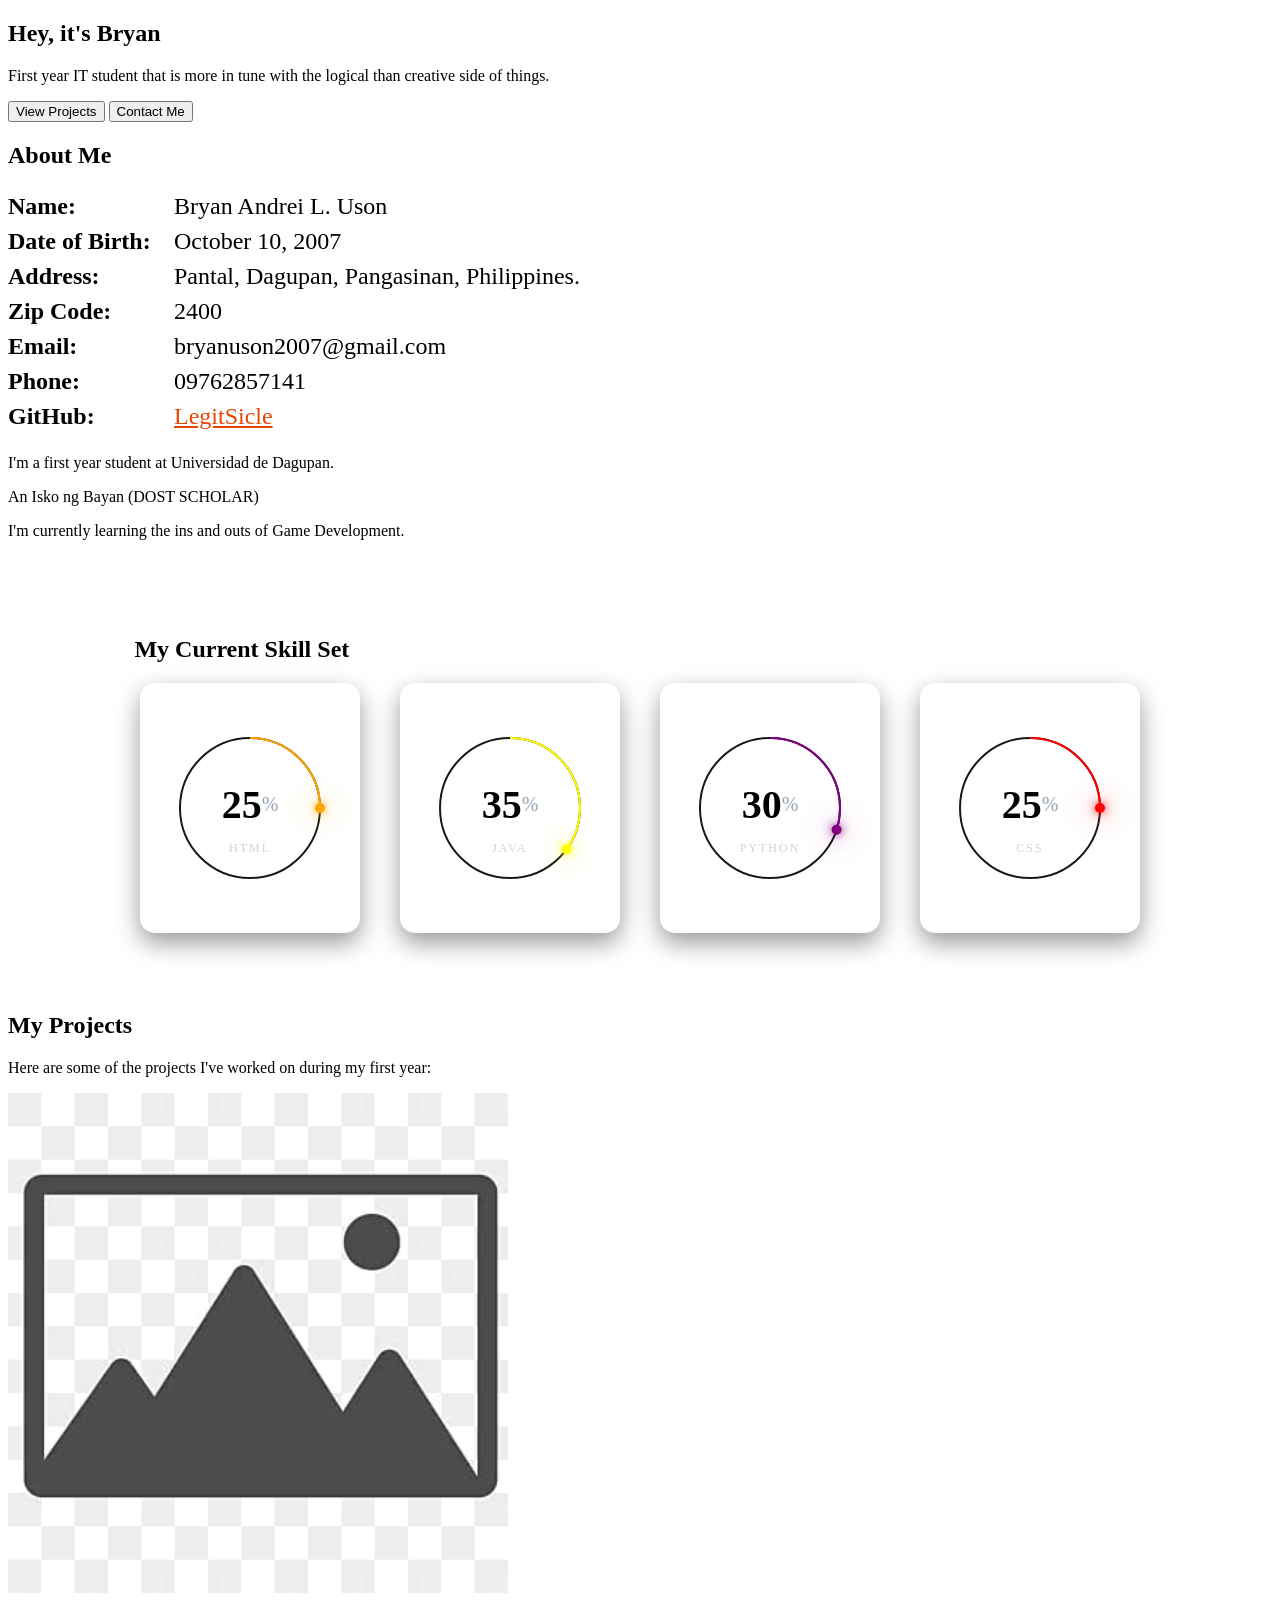
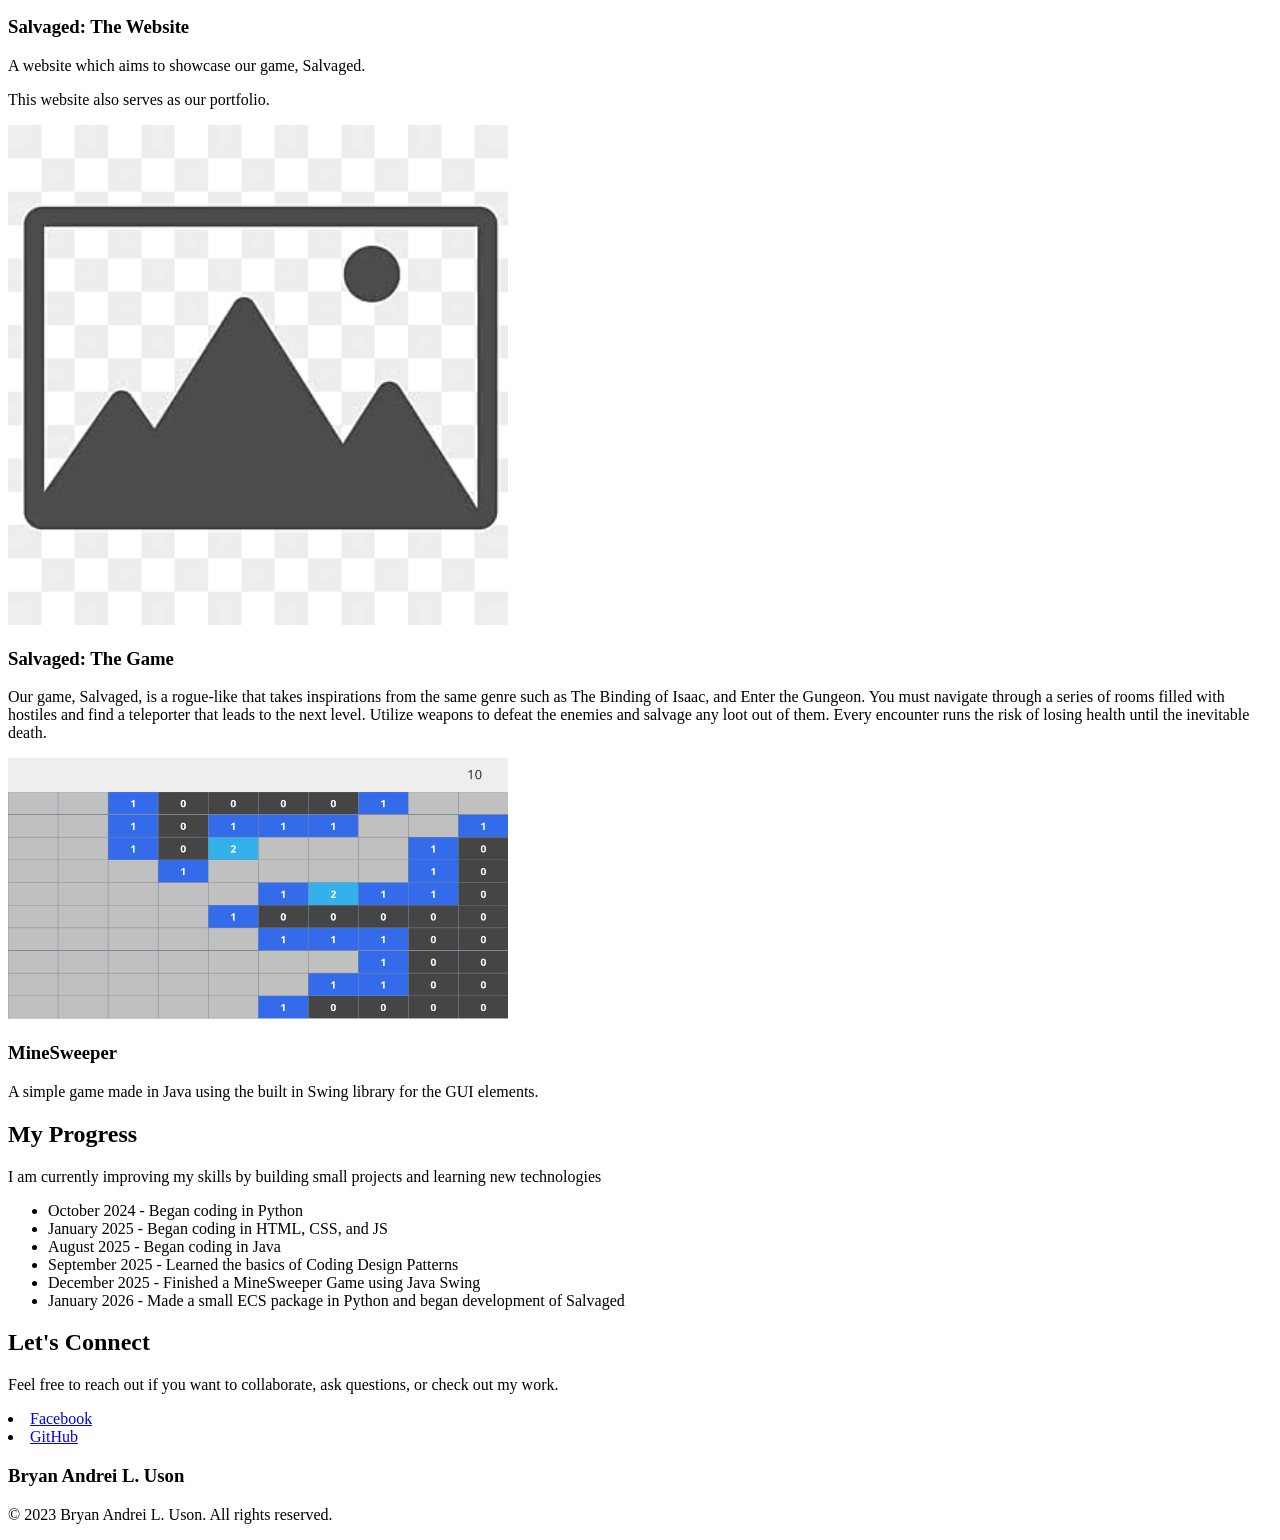
==== portfolio/bryan.html @ 9984b6cf "Changed project structure and renamed files as well as added info for portfolio" ====
<!DOCTYPE html>
<html lang="en">
<head>
  <meta charset="UTF-8">
  <meta name="viewport" content="width=device-width, initial-scale=1.0">
  <link rel="stylesheet" href="/styles/portfolio.css">
  <title>Document</title>
</head>
<body>
  <section class="hero-section">
    <h1>Hey, it's <span>Bryan</span></h1>
    <p>First year IT student that is more in tune with the logical than creative side of things.</p>
    <button class="btn">View Projects</button>
    <button class="btn">Contact Me</button>
  </section>

  <section class="about-me">
    <h2>About <span>Me</span></h2>
      <dl class="about-info">
        <dt>Name:</dt>
        <dd>Bryan Andrei L. Uson</dd>

        <dt>Date of Birth:</dt>
        <dd>October 10, 2007</dd>

        <dt>Address:</dt>
        <dd>Pantal, Dagupan, Pangasinan, Philippines.</dd>

        <dt>Zip Code:</dt>
        <dd>2400</dd>

        <dt>Email:</dt>
        <dd>bryanuson2007@gmail.com</dd>

        <dt>Phone:</dt>
        <dd>09762857141</dd>

        <dt>GitHub:</dt>
        <dd><a href="https://github.com/LegitSicle" style="color: #E74504">LegitSicle</a></dd>
      </dl>
    <div>
      <p>I'm a first year student at Universidad de Dagupan.</p>
      <p>An Isko ng Bayan (DOST SCHOLAR)</p>
      <p>I'm currently learning the ins and outs of Game Development.</p>
    </div>
  </section>

  <section class="skill-set">
    <h2>My Current Skill Set</h2>
    <div class="container-circ">
      <div class="card-circ">
        <div class="percent" style="--clr:orange; --num: 25">
          <div class="dot"></div>
            <svg>
              <circle cx="70" cy="70" r="70"></circle>
              <circle cx="70" cy="70" r="70"></circle>
            </svg>
          <div class="number">
            <h2>25<span>%</span></h2>
            <p>html</p>
          </div>
        </div>
    </div>

    <div class="card-circ">
      <div class="percent" style="--clr:yellow; --num: 35">
        <div class="dot"></div>
        <svg>
          <circle cx="70" cy="70" r="70"></circle>
          <circle cx="70" cy="70" r="70"></circle>
        </svg>
        <div class="number">
          <h2>35<span>%</span></h2>
          <p>Java</p>
        </div>
      </div>
    </div>

    <div class="card-circ">
      <div class="percent" style="--clr:purple; --num: 30">
        <div class="dot"></div>
        <svg>
          <circle cx="70" cy="70" r="70"></circle>
          <circle cx="70" cy="70" r="70"></circle>
        </svg>
        <div class="number">
          <h2>30<span>%</span></h2>
          <p>python</p>
        </div>
      </div>
    </div>

    <div class="card-circ">
      <div class="percent" style="--clr:red; --num: 25">
          <div class="dot"></div>
          <svg>
            <circle cx="70" cy="70" r="70"></circle>
            <circle cx="70" cy="70" r="70"></circle>
          </svg>
          <div class="number">
            <h2>25<span>%</span></h2>
            <p>CSS</p>
          </div>
        </div>
      </div>
    </div>
  </section>

  <section class="projects">
    <h2>My Projects</h2>
    <p>Here are some of the projects I've worked on during my first year:</p>
    
    <div class="project-card">
      <img src="/assets/placeholder.jpg" alt="Salvaged: The Website">
      <h3>Salvaged: The Website</h3>
      <p>A website which aims to showcase our game, Salvaged.</p>
      <p>This website also serves as our portfolio.</p>
    </div>
    <div class="project-card">
      <img src="/assets/placeholder.jpg" alt="Salvaged: The Game">
      <h3>Salvaged: The Game</h3>
      <p>
        Our game, Salvaged, is a rogue-like that takes inspirations from the same genre such as The Binding of Isaac, and Enter the Gungeon. 
        You must navigate through a series of rooms filled with hostiles and find a teleporter that leads to the next level.
        Utilize weapons to defeat the enemies and salvage any loot out of them. Every encounter runs the risk of losing health until the inevitable death.
      </p>
    </div>
    <div class="project-card">
      <img src="/assets/minesweeper.png" alt="MineSweeper">
      <h3>MineSweeper</h3>
      <p>
        A simple game made in Java using the built in Swing library for the GUI elements.
      </p>
    </div>
  </section>

  <section class="leaning-journey">
    <h2>My Progress</h2>
    <p>I am currently improving my skills by building small projects and learning new technologies</p>
    <ul>
      <li>October 2024 - Began coding in Python</li>
      <li>January 2025 - Began coding in HTML, CSS, and JS</li>
      <li>August 2025 - Began coding in Java</li>
      <li>September 2025 - Learned the basics of Coding Design Patterns</li>
      <li>December 2025 - Finished a MineSweeper Game using Java Swing</li>
      <li>January 2026 - Made a small ECS package in Python and began development of Salvaged</li>
    </ul>
  </section>

  <section class="contact-section">
    <h2>Let's Connect</h2>
    <p>Feel free to reach out if you want to collaborate, ask questions, or check out my work.</p>
    <div class="contact-list">
      <li><a href="https://www.facebook.com/bryanandrei.uson/">Facebook</a></li>
      <li><a href="https://github.com/LegitSicle">GitHub</a></li>
    </div>
  </section>
  <footer>
    <h3>Bryan Andrei L. Uson</h3>
    <p>&copy; 2023 Bryan Andrei L. Uson. All rights reserved.</p>
  </footer>
</body>
</html>
---- styles/portfolio.css ----
/* CSS HEX */
/* 
--graphite: #292929ff;
--charcoal: #585757ff;
--linen: #f5ece4ff;
--pumpkin-spice: #fc6a0aff;
--molten-orange: #e74504ff; */

img {
    width: 500px;
}


/* ABOUT-ME SECTION */
.about-info {
    display: grid;
    grid-template-columns: 150px 1fr;
    gap: 0.5rem 1rem;
    font-size: 1.5rem;
}

.about-info dt {
    font-weight: 600;
}

.about-info dd {
    margin: 0;
}

.about-me div p{
    gap: 0.5rem;
    display: flex;
    flex-direction: column;
}



/* SKILL-SET SECTION */
.skill-set {
    padding: 60px 10%;

}

.skill-set h2 {
    color: black;
}

.container-circ {
    position: relative;
    display: flex;
    justify-content: center;
    align-items: center;
    flex-wrap: wrap;
    gap: 40px;
}

.container-circ .card-circ {
    position: relative;
    width: 220px;
    height: 250px;
    display: flex;
    justify-content: center;
    align-items: center;
    background: rgba(255, 255, 255, 0.05);
    border-radius: 15px;
    backdrop-filter: blur(10px);
    transition: 0.3s;
    box-shadow: 0 10px 25px rgba(0,0,0,0.4);
}

.container-circ .card-circ:hover {
    transform: translateY(-8px);
    box-shadow: 0 15px 35px rgba(0,0,0,0.6);
}

.percent {
    position: relative;
    width: 150px;
    height: 150px;
}

.percent svg {
    position: relative;
    width: 150px;
    height: 150px;
    transform: rotate(270deg);
}

.percent svg circle {
    width: 100%;
    height: 100%;
    fill: transparent;
    stroke-width: 2;
    stroke: #191919;
    transform: translate(5px,5px);
}

.percent svg circle:nth-child(2) {
    stroke: var(--clr);
    stroke-dasharray: 440;
    stroke-dashoffset: calc(440 - (440 * var(--num))/100);
    opacity: 0;
    animation: fadeIn 1s linear forwards;
    animation-delay: 2s;
}

@keyframes fadeIn {
    0% { opacity: 0; }
    100% { opacity: 1; }
}

.dot {
    position: absolute;
    inset: 5px;
    z-index: 10;
    transform: rotate(calc(3.6deg * var(--num)));
    animation: animateDot 2s linear forwards;
}

@keyframes animateDot {
    0% { transform: rotate(0deg); }
    100% { transform: rotate(calc(3.6deg * var(--num))); }
}

.dot::before {
    content: '';
    position: absolute;
    top: -5px; 
    left: 50%;
    transform: translateX(-50%);
    width: 10px;
    height: 10px;
    border-radius: 50%;
    background: var(--clr);
    box-shadow: 0 0 10px var(--clr), 0 0 30px var(--clr);
}

.number {
    position: absolute;
    inset: 0;
    display: flex;
    justify-content: center;
    align-items: center;
    flex-direction: column;
    opacity: 0;
    animation: fadeIn 1s linear forwards;
    animation-delay: 2s;
}

.number h2 {
    font-weight: 700;
    font-size: 2.5em;
    display: flex;
    justify-content: center;
    align-items: center;
}

.number h2 span {
    font-weight: 300;
    color: #94a3b8;
    font-size: 0.5em;
}

.number p {
    font-weight: 300;
    font-size: 0.75em;
    letter-spacing: 2px;
    margin-top: -20px;
    text-transform: uppercase;
    color:#cbd5e1;
}


/* PROJECTS SECTION */
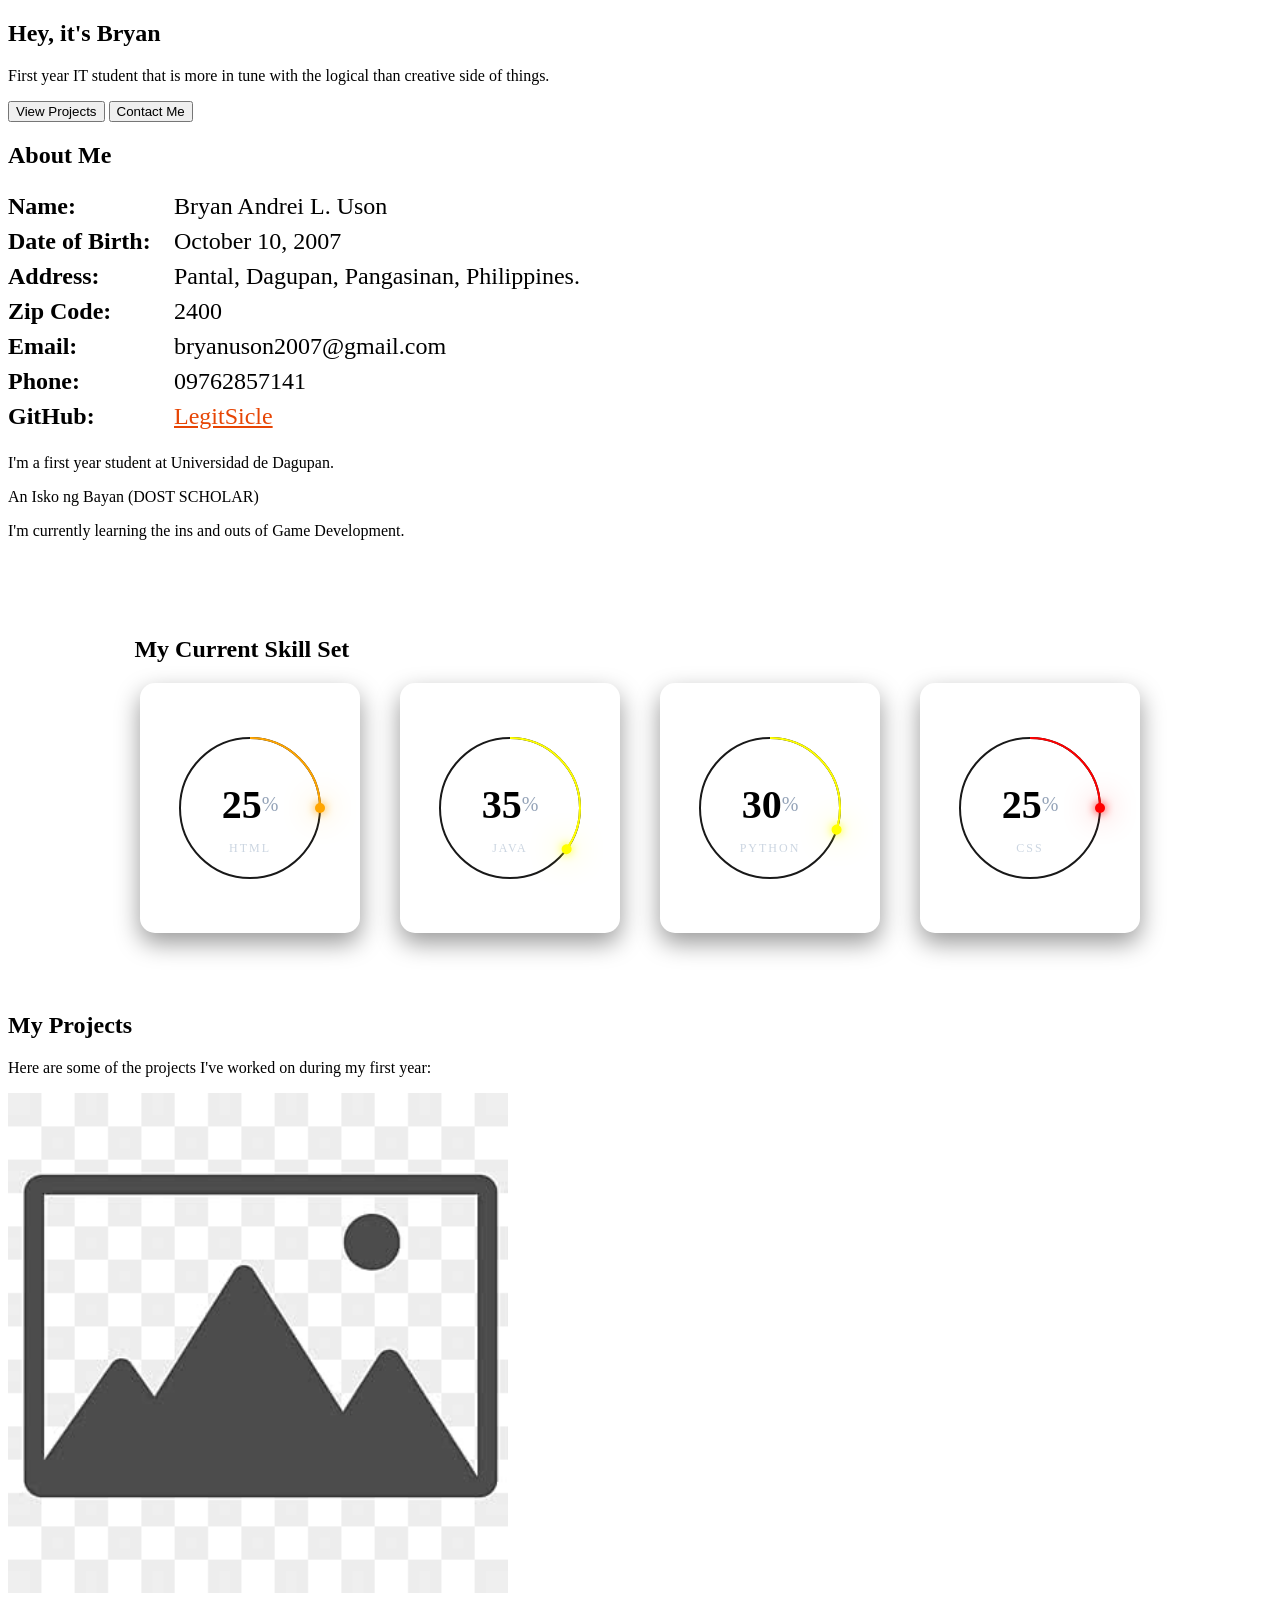
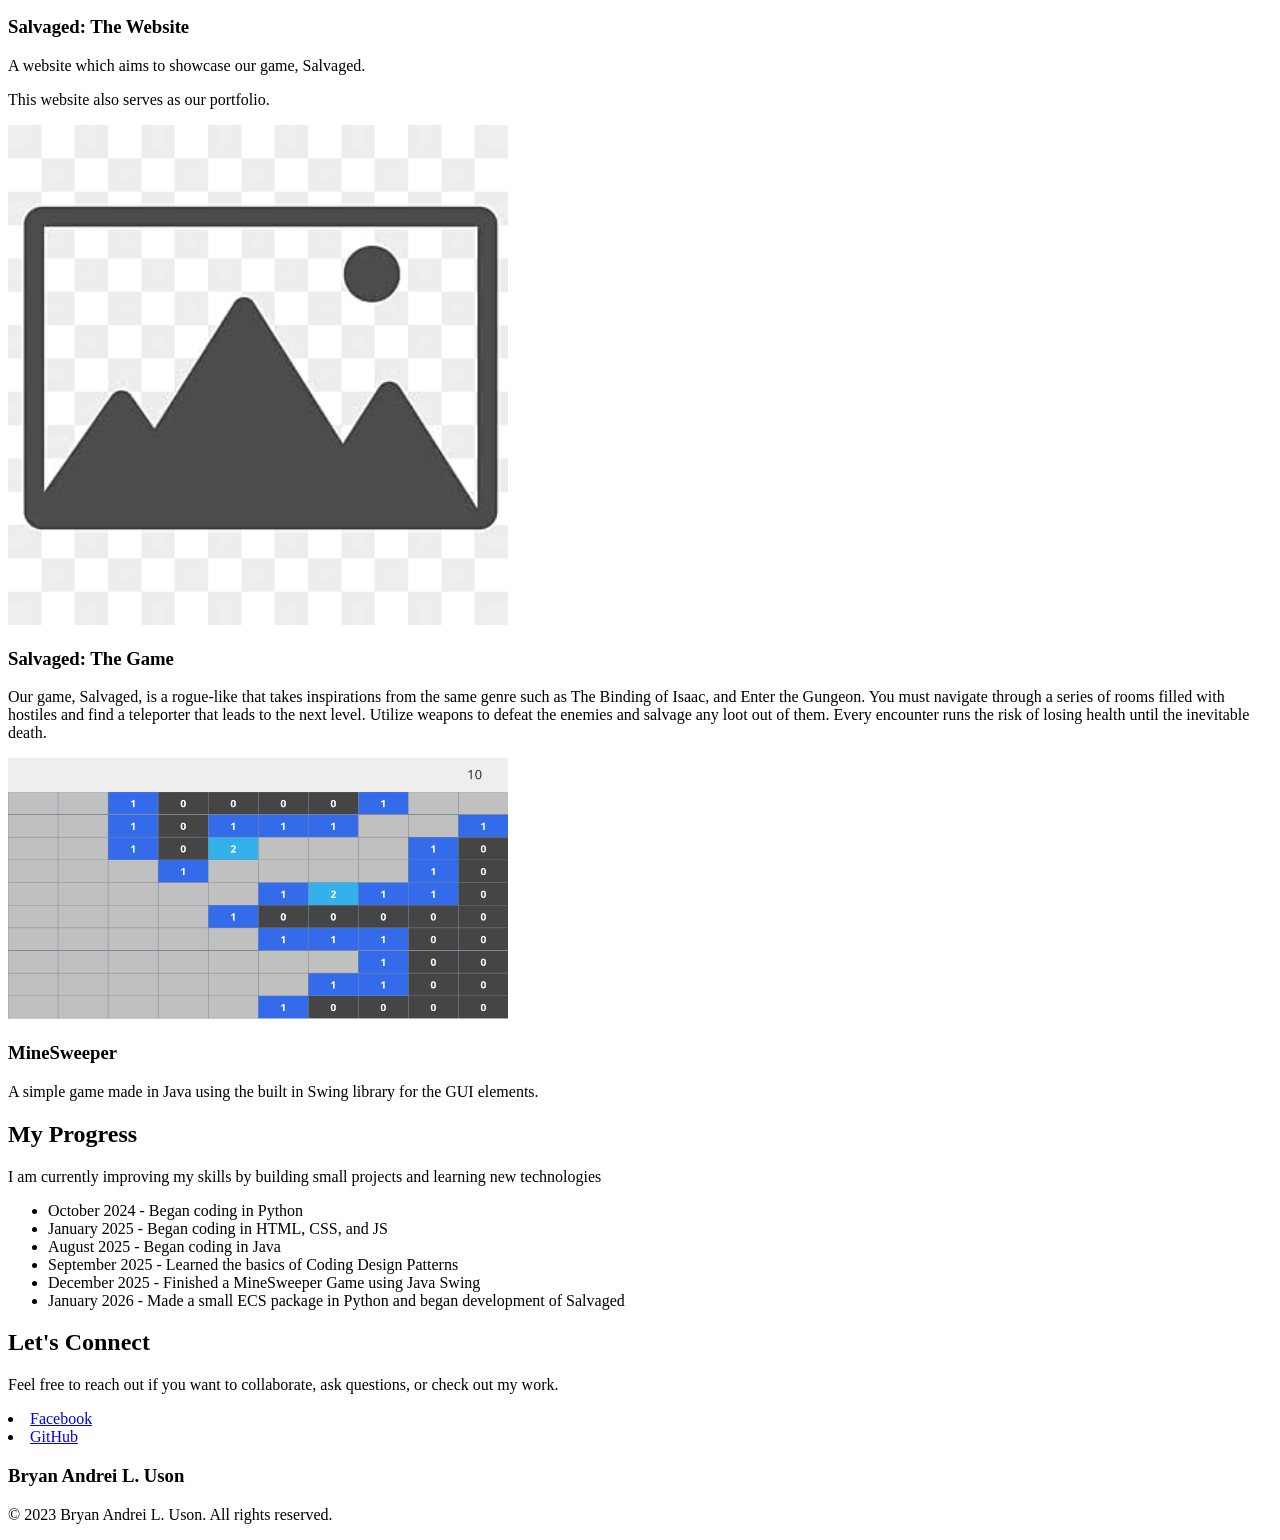
==== commit 2be267ed: "Added components folder with custom html element donut-chart" ====
--- a/portfolio/bryan.html
+++ b/portfolio/bryan.html
@@ -4,6 +4,7 @@
   <meta charset="UTF-8">
   <meta name="viewport" content="width=device-width, initial-scale=1.0">
   <link rel="stylesheet" href="/styles/portfolio.css">
+  <link rel="stylesheet" href="/styles/components.css">
   <title>Document</title>
 </head>
 <body>
@@ -48,61 +49,29 @@
   <section class="skill-set">
     <h2>My Current Skill Set</h2>
     <div class="container-circ">
-      <div class="card-circ">
-        <div class="percent" style="--clr:orange; --num: 25">
-          <div class="dot"></div>
-            <svg>
-              <circle cx="70" cy="70" r="70"></circle>
-              <circle cx="70" cy="70" r="70"></circle>
-            </svg>
-          <div class="number">
-            <h2>25<span>%</span></h2>
-            <p>html</p>
-          </div>
-        </div>
-    </div>
+      <donut-chart
+        value="25"
+        title="HTML"
+        chart-color="orange">
+      </donut-chart>
 
-    <div class="card-circ">
-      <div class="percent" style="--clr:yellow; --num: 35">
-        <div class="dot"></div>
-        <svg>
-          <circle cx="70" cy="70" r="70"></circle>
-          <circle cx="70" cy="70" r="70"></circle>
-        </svg>
-        <div class="number">
-          <h2>35<span>%</span></h2>
-          <p>Java</p>
-        </div>
-      </div>
-    </div>
+      <donut-chart
+        value="35"
+        title="Java"
+        chart-color="yellow">
+      </donut-chart>
 
-    <div class="card-circ">
-      <div class="percent" style="--clr:purple; --num: 30">
-        <div class="dot"></div>
-        <svg>
-          <circle cx="70" cy="70" r="70"></circle>
-          <circle cx="70" cy="70" r="70"></circle>
-        </svg>
-        <div class="number">
-          <h2>30<span>%</span></h2>
-          <p>python</p>
-        </div>
-      </div>
-    </div>
+      <donut-chart
+        value="30"
+        title="Python"
+        chart-color="yellow">
+      </donut-chart>
 
-    <div class="card-circ">
-      <div class="percent" style="--clr:red; --num: 25">
-          <div class="dot"></div>
-          <svg>
-            <circle cx="70" cy="70" r="70"></circle>
-            <circle cx="70" cy="70" r="70"></circle>
-          </svg>
-          <div class="number">
-            <h2>25<span>%</span></h2>
-            <p>CSS</p>
-          </div>
-        </div>
-      </div>
+      <donut-chart
+        value="25"
+        title="CSS"
+        chart-color="red">
+      </donut-chart>
     </div>
   </section>
 
@@ -159,5 +128,7 @@
     <h3>Bryan Andrei L. Uson</h3>
     <p>&copy; 2023 Bryan Andrei L. Uson. All rights reserved.</p>
   </footer>
+
+  <script src="/components/donut_chart.js"></script>
 </body>
 </html>
--- a/styles/portfolio.css
+++ b/styles/portfolio.css
@@ -54,7 +54,7 @@
     gap: 40px;
 }
 
-.container-circ .card-circ {
+.card-circ {
     position: relative;
     width: 220px;
     height: 250px;
@@ -68,7 +68,7 @@
     box-shadow: 0 10px 25px rgba(0,0,0,0.4);
 }
 
-.container-circ .card-circ:hover {
+.card-circ:hover {
     transform: translateY(-8px);
     box-shadow: 0 15px 35px rgba(0,0,0,0.6);
 }
--- a/styles/components.css
+++ b/styles/components.css
@@ -0,0 +1,115 @@
+@keyframes animateDot {
+  0% { transform: rotate(0deg); }
+  100% { transform: rotate(calc(3.6deg * var(--num))); }
+}
+
+@keyframes fadeIn {
+  0% { opacity: 0; }
+  100% { opacity: 1; }
+}
+
+.donut-card {
+  position: relative;
+  width: 220px;
+  height: 250px;
+  display: flex;
+  justify-content: center;
+  align-items: center;
+  background: rgba(255, 255, 255, 0.05);
+  border-radius: 15px;
+  backdrop-filter: blur(10px);
+  transition: 0.3s;
+  box-shadow: 0 10px 25px rgba(0,0,0,0.4);
+}
+
+.donut-card:hover {
+  transform: translateY(-8px);
+  box-shadow: 0 15px 35px rgba(0,0,0,0.6);
+}
+
+.donut-percentage {
+  position: relative;
+  width: 150px;
+  height: 150px;
+}
+
+.donut-percentage svg {
+  position: relative;
+  width: 150px;
+  height: 150px;
+  transform: rotate(270deg);
+}
+
+.donut-percentage svg circle {
+  width: 100%;
+  height: 100%;
+  fill: transparent;
+  stroke-width: 2;
+  stroke: #191919;
+  transform: translate(5px,5px);
+}
+
+.donut-percentage svg circle:nth-child(2) {
+  stroke: var(--clr);
+  stroke-dasharray: 440;
+  stroke-dashoffset: calc(440 - (440 * var(--num))/100);
+  opacity: 0;
+  animation: fadeIn 1s linear forwards;
+  animation-delay: 2s;
+}
+
+.dot-indicator {
+  position: absolute;
+  inset: 5px;
+  z-index: 10;
+  transform: rotate(calc(3.6deg * var(--num)));
+  animation: animateDot 2s linear forwards;
+}
+
+.dot-indicator::before {
+  content: '';
+  position: absolute;
+  top: -5px; 
+  left: 50%;
+  transform: translateX(-50%);
+  width: 10px;
+  height: 10px;
+  border-radius: 50%;
+  background: var(--clr);
+  box-shadow: 0 0 10px var(--clr), 0 0 30px var(--clr);
+}
+
+.donut-value {
+  position: absolute;
+  inset: 0;
+  display: flex;
+  justify-content: center;
+  align-items: center;
+  flex-direction: column;
+  opacity: 0;
+  animation: fadeIn 1s linear forwards;
+  animation-delay: 2s;
+}
+
+.donut-value h2 {
+  font-weight: 700;
+  font-size: 2.5em;
+  display: flex;
+  justify-content: center;
+  align-items: center;
+}
+
+.donut-value h2 span {
+  font-weight: 300;
+  color: #94a3b8;
+  font-size: 0.5em;
+}
+
+.donut-value p {
+  font-weight: 300;
+  font-size: 0.75em;
+  letter-spacing: 2px;
+  margin-top: -20px;
+  text-transform: uppercase;
+  color:#cbd5e1;
+}
